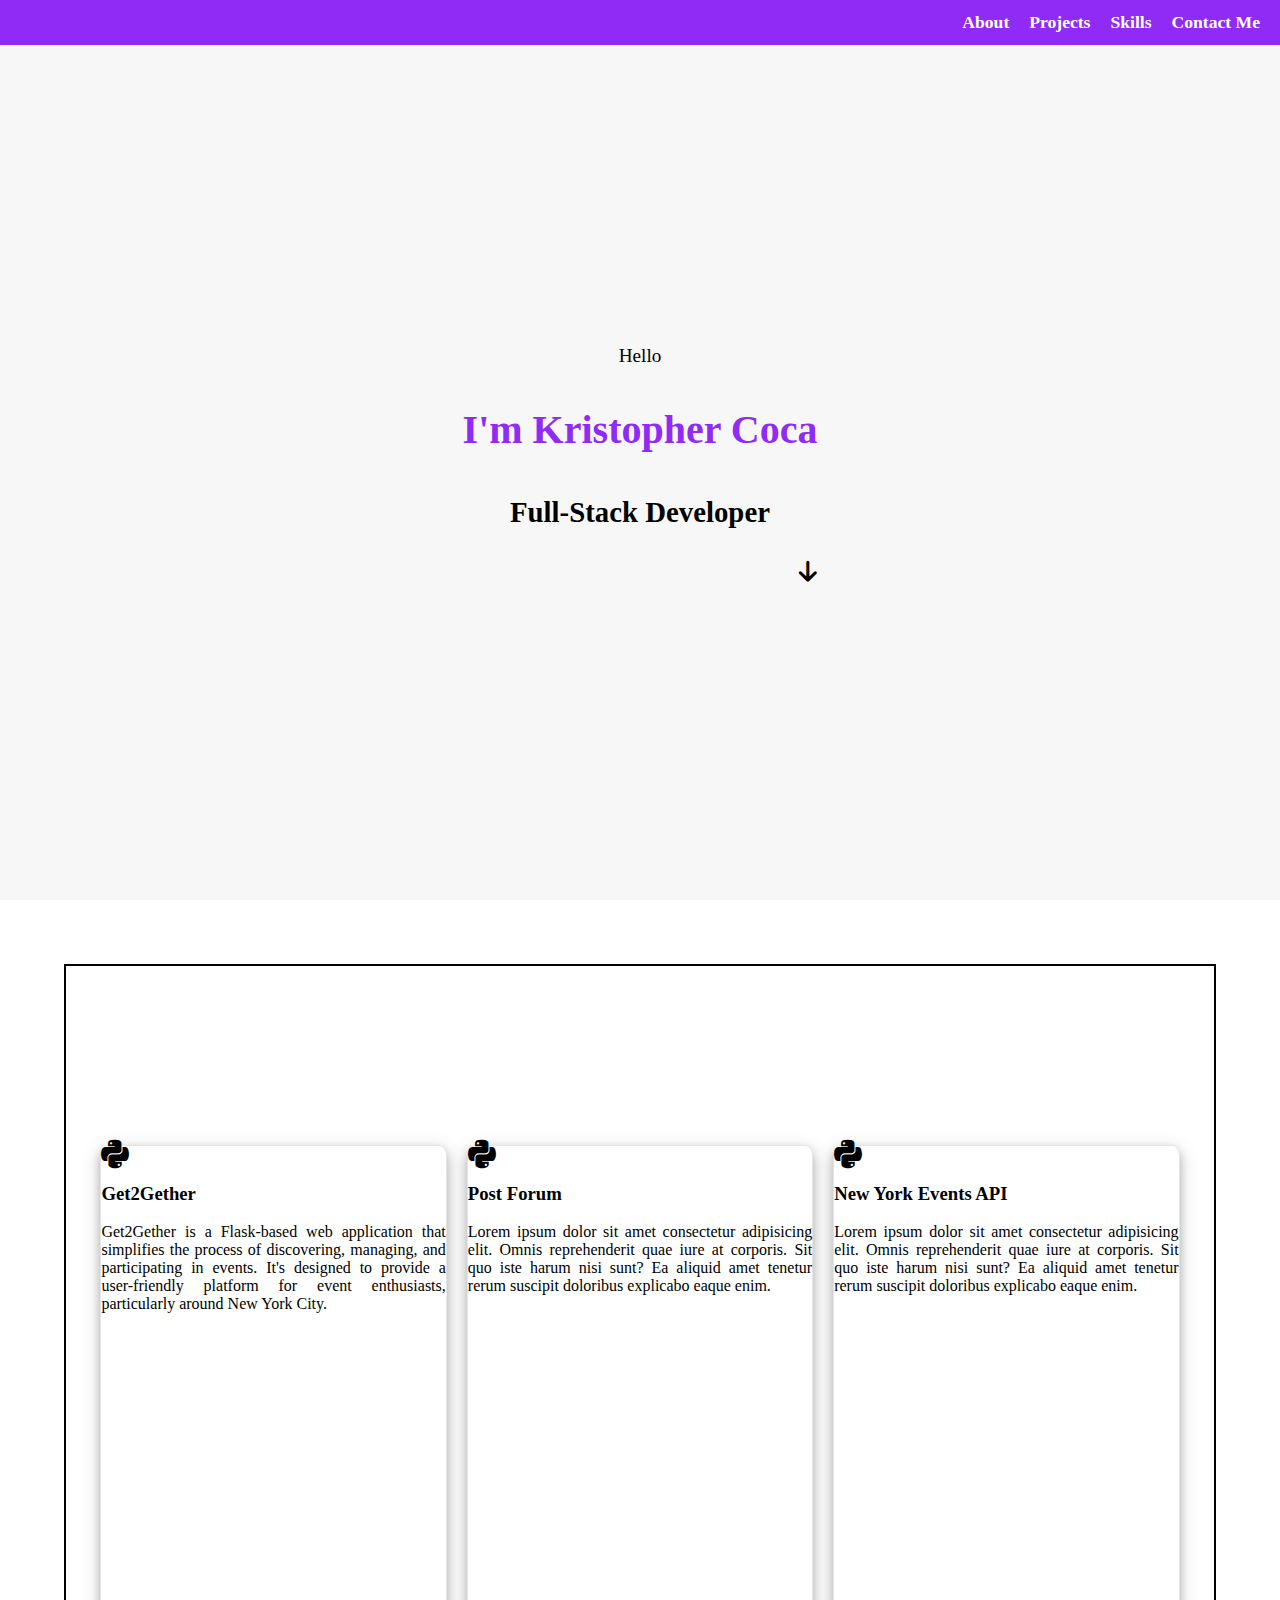
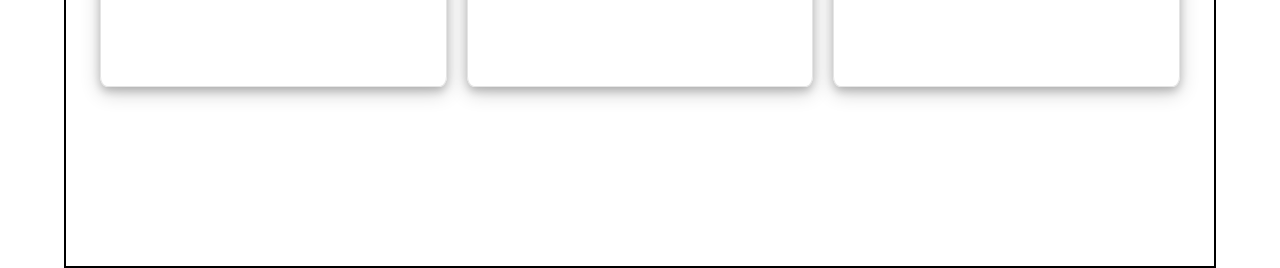
==== index.html @ dd11a790 "first push" ====
<!DOCTYPE html>
<html lang="en">
<head>
    <meta charset="UTF-8">
    <meta name="viewport" content="width=device-width, initial-scale=1.0">
    <link href="https://cdnjs.cloudflare.com/ajax/libs/font-awesome/6.0.0-beta3/css/all.min.css" rel="stylesheet">
    <link rel="stylesheet" href="style.css">
    <title>Portfolio</title>
</head>
<body>
    <div class="navbar">
        <a class="nav-el" href="" aria-label="Kristopher Coca - About"><div>About</div></a>
        <a class="nav-el" href="" aria-label="Kristopher Coca - Projects"><div>Projects</div></a>
        <a class="nav-el" href="" aria-label="Kristopher Coca - Skills"><div>Skills</div></a>
        <a class="nav-el" href="" aria-label="Kristopher Coca - Contact Me"><div>Contact Me</div></a>
    </div>

    <section id="about">
        <div class="text-content">
            <h4 class="intro-text">Hello</h4>
            <h1 class="name-text">I'm Kristopher Coca</h1>
            <h2 class="hobby-text">Full-Stack Developer</h2>
            <div class="arrow-test">
                <a href="#projects" aria-label="Kristopher Coca - Scroll to Projects">
                    <i class="fa-solid fa-arrow-down fa-xl" aria-hidden="true"></i>
                </a>
            </div>
        </div>
    </section>

    <section id="projects">
        <div class="projects-container">
            <div class="projects-card">
                <div class="projects-icon">
                    <i class="fa-brands fa-python fa-2xl" aria-label="Kristopher Coca - Python Icon"></i>
                </div>
                <div class="projects-text">
                    <div class="projects-title">
                        <h3>Get2Gether</h3>
                    </div>
                    <div class="projects-desc">
                        <p>Get2Gether is a Flask-based web application that simplifies the process of discovering, managing, and participating in events. It's designed to provide a user-friendly platform for event enthusiasts, particularly around New York City.</p>
                    </div>  
                </div>
            </div>
            <div class="projects-card">
                <div class="projects-icon">
                    <i class="fa-brands fa-python fa-2xl" aria-label="Kristopher Coca - Python Icon"></i>
                </div>
                <div class="projects-text">
                    <div class="projects-title">
                        <h3>Post Forum</h3>
                    </div>
                    <div class="projects-desc">
                        <p>Lorem ipsum dolor sit amet consectetur adipisicing elit. Omnis reprehenderit quae iure at corporis. Sit quo iste harum nisi sunt? Ea aliquid amet tenetur rerum suscipit doloribus explicabo eaque enim.</p>
                    </div>  
                </div>
            </div>
            <div class="projects-card">
                <div class="projects-icon">
                    <i class="fa-brands fa-python fa-2xl" aria-label="Kristopher Coca - Python Icon"></i>
                </div>
                <div class="projects-text">
                    <div class="projects-title">
                        <h3>New York Events API</h3>
                    </div>
                    <div class="projects-desc">
                        <p>Lorem ipsum dolor sit amet consectetur adipisicing elit. Omnis reprehenderit quae iure at corporis. Sit quo iste harum nisi sunt? Ea aliquid amet tenetur rerum suscipit doloribus explicabo eaque enim.</p>
                    </div>  
                </div>
            </div>
        </div>
    </section> 
</body>
</html>
---- style.css ----
/* Colors
  Purple: #902bf5
  White:  #F7F7F7
*/

html, body{
    margin: 0;
    padding: 0;
    height: 100%;
    width: 100%;
    font-family: 'Poppins';
    scroll-behavior: smooth;
}

.navbar {
    display: flex;
    justify-content: flex-end;
    top: 0; /* Adjust as needed */
    left: 0; /* Navbar starts from the left edge */
    right: 0;
    z-index: 1000;
    height: 5%;
    align-items: center;
    position: fixed;
    background-color: #902bf5;
    /* width: 100%; */
}

a {
    text-decoration: none;
    color: black;
}

.nav-el {
    margin-right: 20px;
    font-size: 1.1em; /* slightly larger font size */
    font-weight: 600; /* bolder text */
    color: white;
}

.nav-el:hover {
    color: #902bf5; /* hover effect */
}

#about {
    height: 100%;
    width: 100%;
    display: flex;
    justify-content: center;
    align-items: center;
    background-color: #F7F7F7;
}

h1 {
    font-size: 2.5em; /* larger size for name */
    color: #902bf5; /* primary color for emphasis */
    font-weight: 700; /* bolder */
}

h2 {
    font-size: 1.8em; /* distinct size from h1 */
    font-weight: 600;
}

h4 {
    font-size: 1.2em;
    font-weight: 500;
}

.text-content {
    text-align: center;
    line-height: 1.6;
}

.arrow-test{
    display: flex;
    justify-content: flex-end;
}

#projects{
    height: 100%;
    width: 100%;
}

.projects-container {
    height: 100%;
    display: flex;
    justify-content: center;
    align-items: center;
    margin: 5%;
    border: 2px solid black;
    gap: 20px;
}

.projects-card {
    display: flex;
    flex-direction: column;
    border: 1px solid #E5E5E5;
    border-radius: 2%;
    box-shadow: 0 4px 8px 0 rgba(0, 0, 0, 0.2), 0 6px 20px 0 rgba(0, 0, 0, 0.19);
    width: 30%;
    height: 60%;
}

.projects-desc p {
    text-align: justify;
}

@media only screen and (max-width: 600px) {
    .projects-container {
        flex-direction: column;
        
    }
    .projects-card{
        width: 100%;
        margin: 5px;
    }
    
}
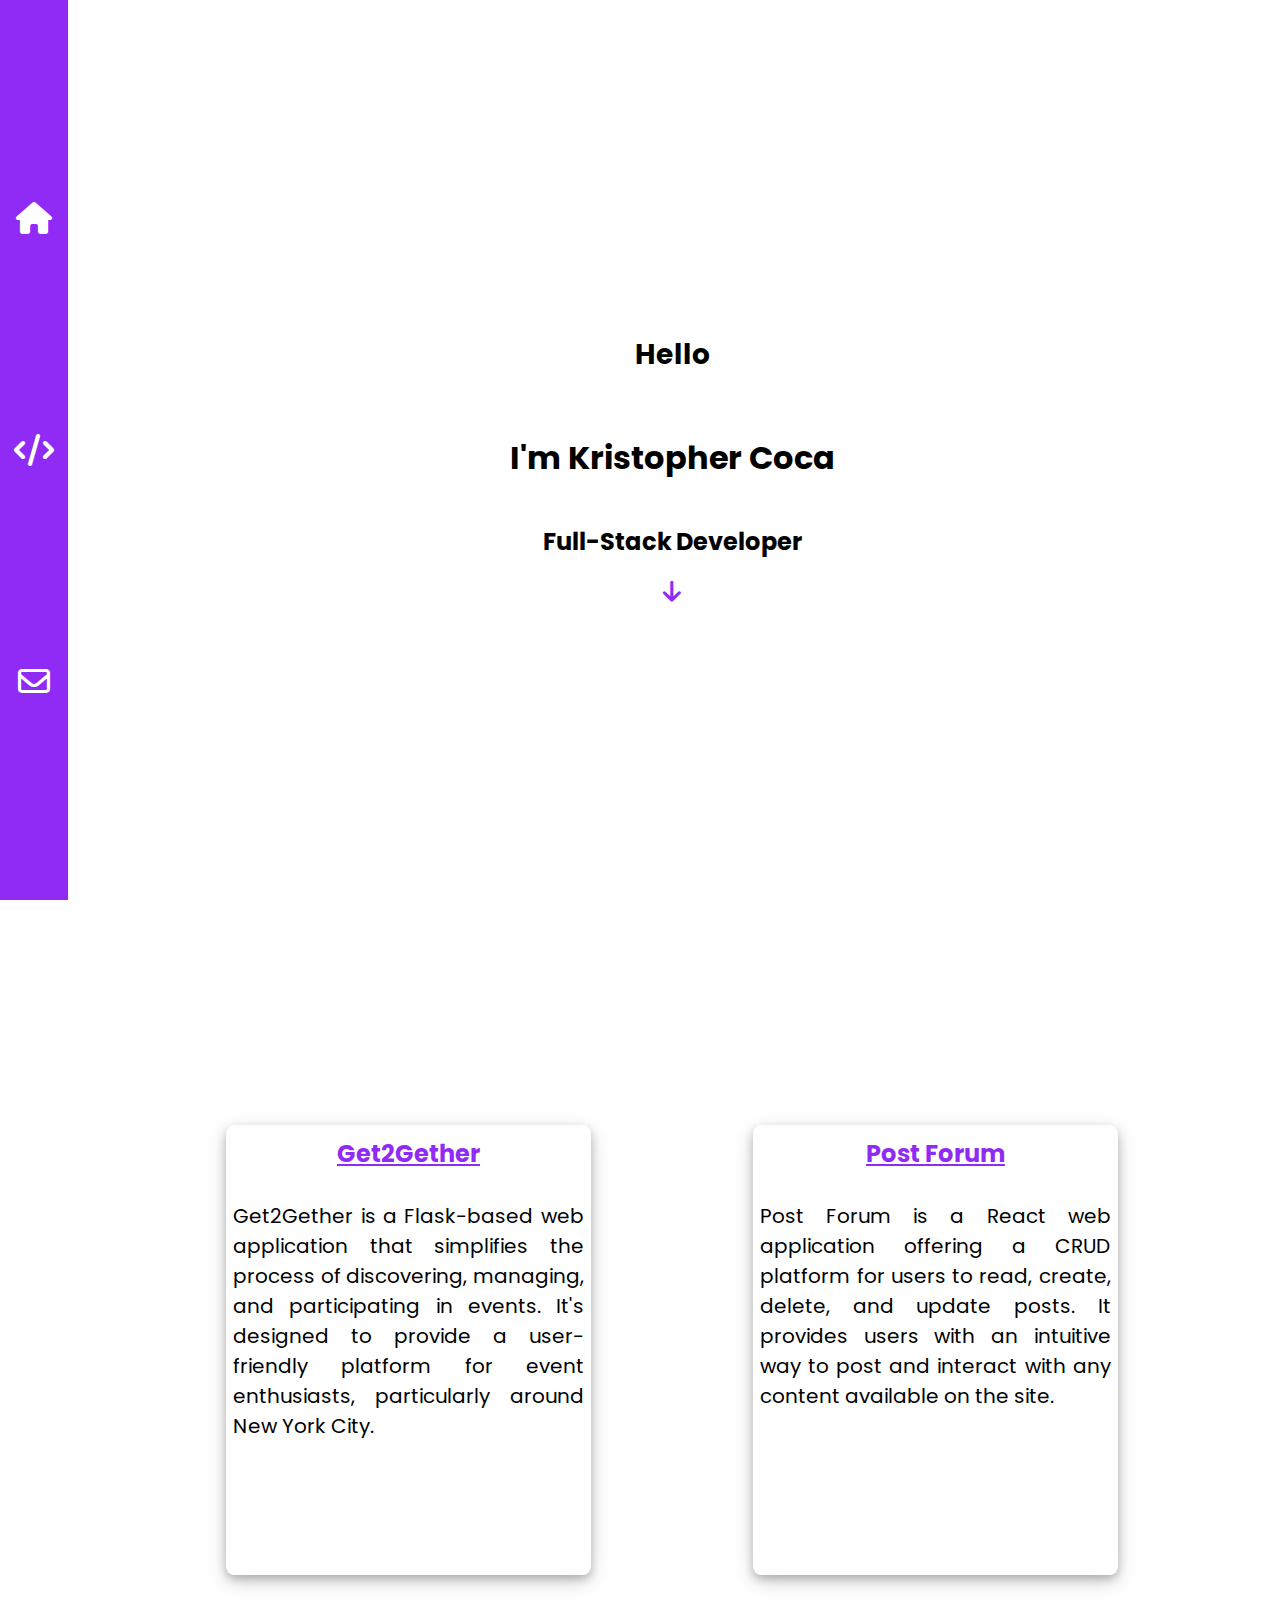
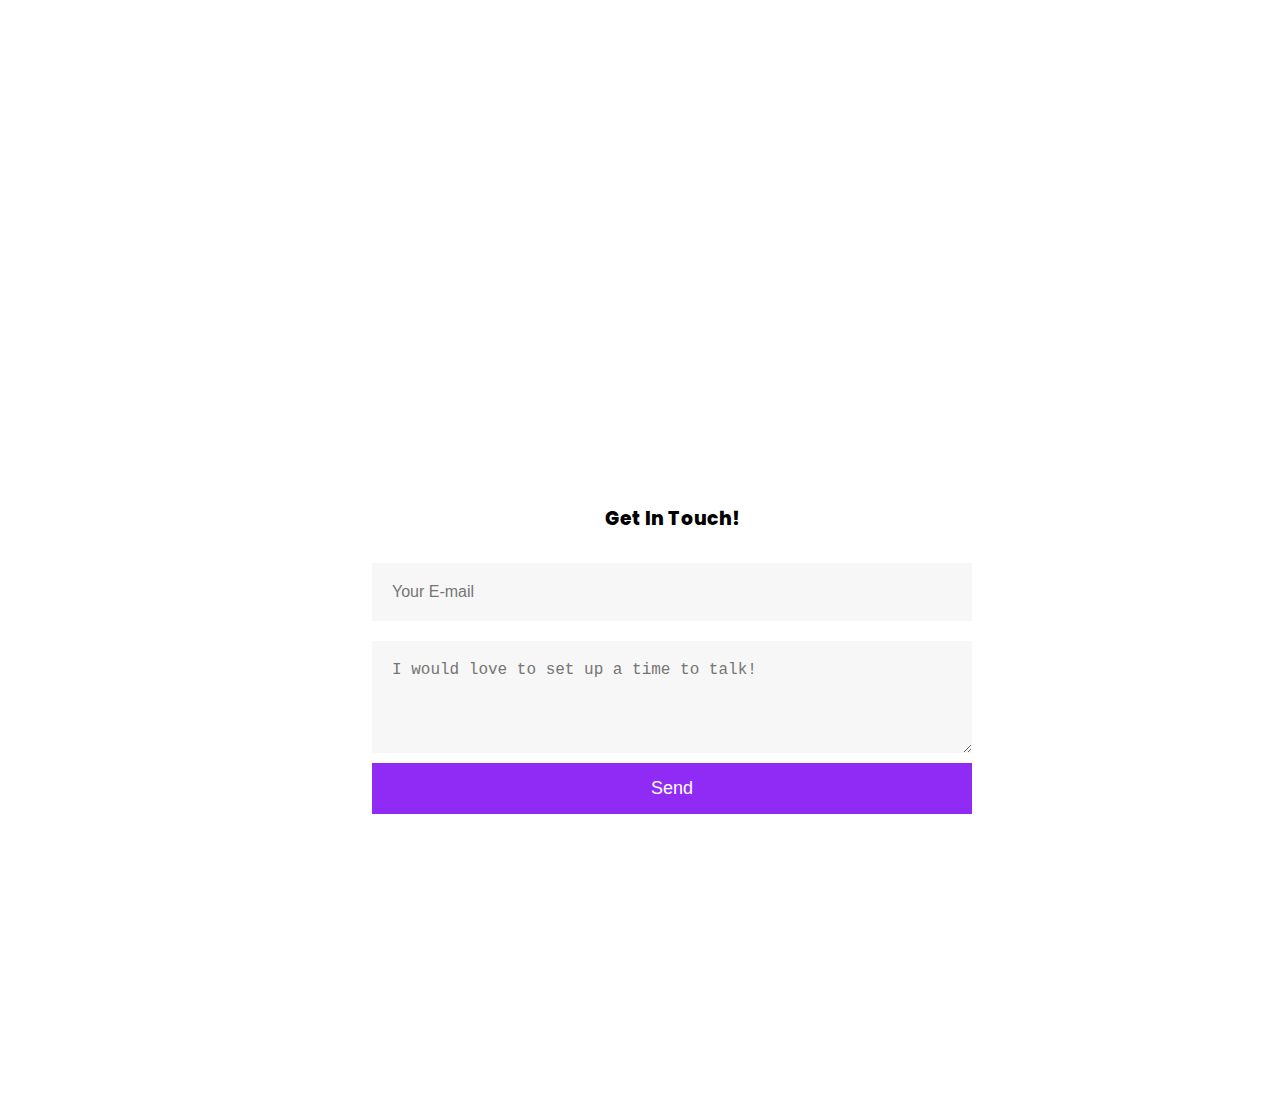
==== commit 2826f0ad: "reworked files" ====
--- a/index.html
+++ b/index.html
@@ -3,73 +3,64 @@
 <head>
     <meta charset="UTF-8">
     <meta name="viewport" content="width=device-width, initial-scale=1.0">
+    <link href='https://fonts.googleapis.com/css?family=Poppins' rel='stylesheet'>
     <link href="https://cdnjs.cloudflare.com/ajax/libs/font-awesome/6.0.0-beta3/css/all.min.css" rel="stylesheet">
     <link rel="stylesheet" href="style.css">
     <title>Portfolio</title>
 </head>
-<body>
-    <div class="navbar">
-        <a class="nav-el" href="" aria-label="Kristopher Coca - About"><div>About</div></a>
-        <a class="nav-el" href="" aria-label="Kristopher Coca - Projects"><div>Projects</div></a>
-        <a class="nav-el" href="" aria-label="Kristopher Coca - Skills"><div>Skills</div></a>
-        <a class="nav-el" href="" aria-label="Kristopher Coca - Contact Me"><div>Contact Me</div></a>
+  <body>
+    <div class ="mobile-nav">
+      <div><a href="#Home" aria-label="Kristopher Coca - Home"><i class="fa-solid fa-home fa-2xl" style="color: #ffffff;" aria-hidden="true"></i></a></div>
+      <div><a href="#Projects" aria-label="Kristopher Coca - Projects"><i class="fa-solid fa-code fa-2xl" style="color: #ffff;" aria-hidden="true"></i></a></div>
+      <div><a href="#Email" aria-label="Kristopher Coca - Contact"><i class="fa-regular fa-envelope fa-2xl" style="color: #ffff" aria-hidden="true"></i></a></div>
     </div>
-
-    <section id="about">
+    <div class="sidebar">
+            
+      <div><a href="#Home" aria-label="Kristopher Coca - Home"><i class="fa-solid fa-home fa-2xl" style="color: #ffffff;" aria-hidden="true"></i></a></div>
+      <div><a href="#Projects" aria-label="Kristopher Coca - Projects"><i class="fa-solid fa-code fa-2xl" style="color: #ffff;" aria-hidden="true"></i></a></div>
+      <div><a href="#Email" aria-label="Kristopher Coca - Contact"><i class="fa-regular fa-envelope fa-2xl" style="color: #ffff" aria-hidden="true"></i></a></div>
+            
+    </div>
+     <div class="section-container" id="Home">
         <div class="text-content">
             <h4 class="intro-text">Hello</h4>
             <h1 class="name-text">I'm Kristopher Coca</h1>
             <h2 class="hobby-text">Full-Stack Developer</h2>
             <div class="arrow-test">
-                <a href="#projects" aria-label="Kristopher Coca - Scroll to Projects">
+                <a href="#Projects" aria-label="Kristopher Coca - Scroll to Projects">
                     <i class="fa-solid fa-arrow-down fa-xl" aria-hidden="true"></i>
                 </a>
             </div>
         </div>
-    </section>
-
-    <section id="projects">
-        <div class="projects-container">
-            <div class="projects-card">
-                <div class="projects-icon">
-                    <i class="fa-brands fa-python fa-2xl" aria-label="Kristopher Coca - Python Icon"></i>
-                </div>
-                <div class="projects-text">
-                    <div class="projects-title">
-                        <h3>Get2Gether</h3>
-                    </div>
-                    <div class="projects-desc">
-                        <p>Get2Gether is a Flask-based web application that simplifies the process of discovering, managing, and participating in events. It's designed to provide a user-friendly platform for event enthusiasts, particularly around New York City.</p>
-                    </div>  
-                </div>
-            </div>
-            <div class="projects-card">
-                <div class="projects-icon">
-                    <i class="fa-brands fa-python fa-2xl" aria-label="Kristopher Coca - Python Icon"></i>
-                </div>
-                <div class="projects-text">
-                    <div class="projects-title">
-                        <h3>Post Forum</h3>
-                    </div>
-                    <div class="projects-desc">
-                        <p>Lorem ipsum dolor sit amet consectetur adipisicing elit. Omnis reprehenderit quae iure at corporis. Sit quo iste harum nisi sunt? Ea aliquid amet tenetur rerum suscipit doloribus explicabo eaque enim.</p>
-                    </div>  
-                </div>
-            </div>
-            <div class="projects-card">
-                <div class="projects-icon">
-                    <i class="fa-brands fa-python fa-2xl" aria-label="Kristopher Coca - Python Icon"></i>
-                </div>
-                <div class="projects-text">
-                    <div class="projects-title">
-                        <h3>New York Events API</h3>
-                    </div>
-                    <div class="projects-desc">
-                        <p>Lorem ipsum dolor sit amet consectetur adipisicing elit. Omnis reprehenderit quae iure at corporis. Sit quo iste harum nisi sunt? Ea aliquid amet tenetur rerum suscipit doloribus explicabo eaque enim.</p>
-                    </div>  
-                </div>
-            </div>
+    </div>
+    <div class="section-container" id="Projects">
+        <div class="project-card">
+          <div class="projects-header">
+            <h2><a href="https://get2gether-4a4958b07df7.herokuapp.com/">Get2Gether</a></h2>
+          </div>
+          <div class="projects-desc">
+            <p>Get2Gether is a Flask-based web application that simplifies the process of discovering, managing, and participating in events. It's designed to provide a user-friendly platform for event enthusiasts, particularly around New York City.</p>
+          </div>
+        </div> 
+        <div class="project-card">
+          <div class="projects-header">
+            <h2><a href="https://6558516b93efb12895fda473--splendorous-elf-426f7b.netlify.app/">Post Forum</a></h2>
+          </div>
+          <div class="projects-desc">
+            <p>Post Forum is a React web application offering a CRUD platform for users to read, create, delete, and update posts. It provides users with an intuitive way to post and interact with any content available on the site.</p>
+          </div>
+        </div> 
+    </div>
+    <div class="section-container" id="Email">
+        <!-- <div id="emailContent" class="content"> -->
+            <form action="https://formspree.io/f/mnqklboz" method="POST">
+                <h3>Get In Touch!</h3>
+                <input type="email" name="email" placeholder="Your E-mail" required>
+                <textarea name="message" rows="4" placeholder="I would love to set up a time to talk!"></textarea>
+                <button type="submit">Send</button>
+            </form>
         </div>
-    </section> 
-</body>
+    </div>
+    </div>
+  </body>
 </html>--- a/style.css
+++ b/style.css
@@ -1,124 +1,206 @@
-/* Colors
-  Purple: #902bf5
-  White:  #F7F7F7
-*/
-
 html, body{
+    
     margin: 0;
     padding: 0;
     height: 100%;
     width: 100%;
     font-family: 'Poppins';
     scroll-behavior: smooth;
-}
-
-.navbar {
-    display: flex;
-    justify-content: flex-end;
-    top: 0; /* Adjust as needed */
-    left: 0; /* Navbar starts from the left edge */
-    right: 0;
-    z-index: 1000;
+
+}
+
+
+a {
+    text-decoration: underline;
+    color:  #902bf5;
+    cursor: pointer;
+}
+
+.mobile-nav {
+    display: none;
     height: 5%;
-    align-items: center;
+    width: 100%;
+    justify-content: space-evenly;
+    align-items: center;
+    background-color: #902bf5;
     position: fixed;
+    min-width: 7.5vh;
+}
+
+.sidebar{
+    width: 5%;
+    height: 100%;
+    display: flex;
+    flex-direction: column;
+    justify-content: space-evenly;
+    align-items: center;
     background-color: #902bf5;
-    /* width: 100%; */
-}
-
-a {
-    text-decoration: none;
-    color: black;
-}
-
-.nav-el {
-    margin-right: 20px;
-    font-size: 1.1em; /* slightly larger font size */
-    font-weight: 600; /* bolder text */
-    color: white;
-}
-
-.nav-el:hover {
-    color: #902bf5; /* hover effect */
-}
-
-#about {
+    position: fixed;
+    min-width: 7.5vh;    
+}
+.text-content h4 {
+    font-size: 1.75rem;
+}
+
+.text-content {
+   height: 100%;
+   width: 100%;
+   display: flex;
+   flex-direction: column;
+   align-items: center;
+   justify-content: center;
+}
+
+.section-container{
     height: 100%;
-    width: 100%;
-    display: flex;
-    justify-content: center;
-    align-items: center;
-    background-color: #F7F7F7;
-}
-
-h1 {
-    font-size: 2.5em; /* larger size for name */
-    color: #902bf5; /* primary color for emphasis */
-    font-weight: 700; /* bolder */
-}
-
-h2 {
-    font-size: 1.8em; /* distinct size from h1 */
-    font-weight: 600;
-}
-
-h4 {
-    font-size: 1.2em;
-    font-weight: 500;
-}
-
-.text-content {
-    text-align: center;
-    line-height: 1.6;
-}
-
-.arrow-test{
-    display: flex;
-    justify-content: flex-end;
-}
-
-#projects{
-    height: 100%;
-    width: 100%;
-}
-
-.projects-container {
-    height: 100%;
-    display: flex;
-    justify-content: center;
-    align-items: center;
-    margin: 5%;
-    border: 2px solid black;
-    gap: 20px;
-}
-
-.projects-card {
-    display: flex;
-    flex-direction: column;
-    border: 1px solid #E5E5E5;
+    width: 95%;
+    margin-left: 5%;
+}
+
+#Projects {
+    display: flex;
+    justify-content: space-evenly;
+    align-items: center;
+}
+
+.project-card {
+    width: 30%;
+    height: 50%;
     border-radius: 2%;
     box-shadow: 0 4px 8px 0 rgba(0, 0, 0, 0.2), 0 6px 20px 0 rgba(0, 0, 0, 0.19);
-    width: 30%;
-    height: 60%;
+}
+
+.projects-header {
+    display: flex;
+    justify-content: center;
+    align-items: center;
+    height: 12.5%;
+}
+
+.projects-desc {
+    width: 100%;
+    height: 87.5%;
+    text-align: justify;
+    /* border: #902bf5 2px solid; */
 }
 
 .projects-desc p {
-    text-align: justify;
-}
-
-@media only screen and (max-width: 600px) {
-    .projects-container {
+    margin-left: 2%;
+    margin-right: 2%;
+}
+
+#Email {
+    display: flex;
+    justify-content: center;
+    align-items: center;
+}
+
+form{
+    background-color: #ffff;
+    display: flex;
+    flex-direction: column;
+    padding: 2vw 4vw;
+    width: 90%;
+    max-width: 600px;
+    border-radius: 10px;
+}
+
+form h3{
+    font-weight: 800;
+    margin-bottom: 20px;
+    text-align: center;
+}
+
+form input, form textarea{
+    border: 0;
+    margin: 10px 0;
+    padding: 20px;
+    outline: none;
+    background-color: #F7F7F7;
+    font-size: 16px;
+}
+
+form button{
+    padding: 15px;
+    color: white;
+    background-color: #902bf5;
+    font-size: 18px;
+    border: 0;
+    outline: none;
+    cursor: pointer;
+}
+
+@media only screen and (max-width: 450px) {
+    /* CSS rules for screens that are 375px wide or smaller */
+    .mobile-nav {
+        /* CSS properties to show the navbar */
+     display: flex; /* Example property */
+    }
+
+    .sidebar{
+        display: none;
+    }
+
+    .section-container{
+        width: 100%;
+        height: 95%;
+        margin-left: 0%;
+    }
+
+    #Projects {
+        display: flex;
         flex-direction: column;
-        
-    }
-    .projects-card{
+        align-items: center;
+        justify-content: center;
+    }
+
+    .project-card{
+        width: 75%;
+        height: 40%;
+        margin-bottom: 5%;
+    }
+
+}
+
+@media only screen 
+  and (min-device-width: 768px) 
+  and (max-device-width: 1024px)
+  and (min-device-height: 1024px)
+  and (max-device-height: 1366px)
+  and (-webkit-min-device-pixel-ratio: 2) {
+    /* CSS rules for screens that are 375px wide or smaller */
+    .mobile-nav {
+        /* CSS properties to show the navbar */
+     display: flex; /* Example property */
+    }
+
+    .sidebar{
+        display: none;
+    }
+
+    .section-container{
         width: 100%;
-        margin: 5px;
-    }
-    
-}
-
-
-
-
-
+        height: 95%;
+        margin-left: 0%;
+    }
+
+    #Projects {
+        display: flex;
+        flex-direction: column;
+        align-items: center;
+        justify-content: center;
+    }
+
+    .project-card{
+        width: 75%;
+        height: 40%;
+        margin-bottom: 5%;
+    }
+}
+@media only screen and (min-width: 1024px) {
+    p {
+        font-size: 1.25rem;
+    }
+}
+    /* CSS rules for laptop screens */
+
